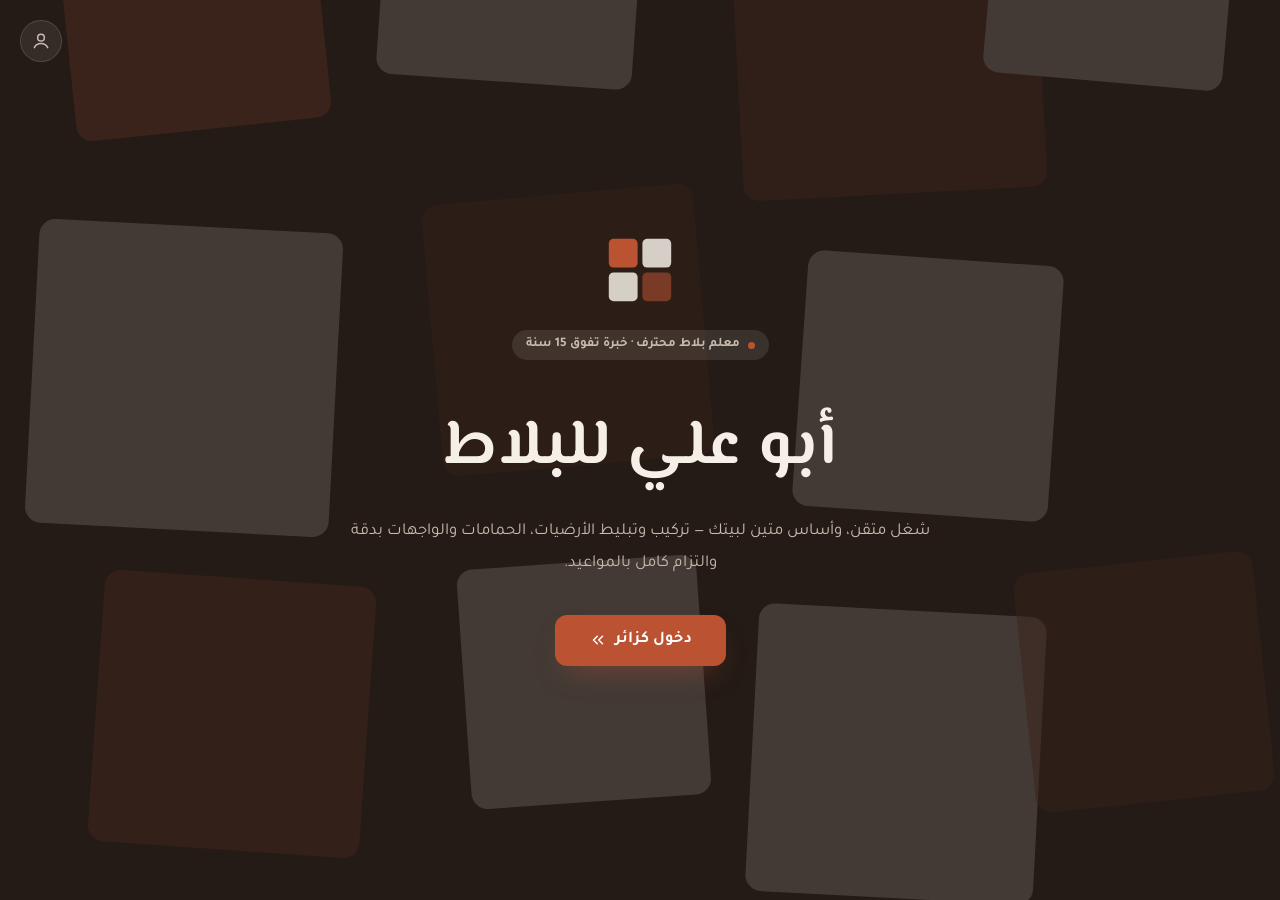
==== admin.html @ b562181c "Initial commit: أبو علي للبلاط website Multi-page static site (HTML/CSS/JS) with a MockAPI-backed ga" ====
<!doctype html>
<html lang="ar" dir="rtl">
<head>
  <meta charset="UTF-8">
  <meta name="viewport" content="width=device-width, initial-scale=1.0">
  <title>لوحة تحكم المدير | أبو علي للبلاط</title>
  <link rel="stylesheet" href="css/style.css">
</head>
<body>

  <header class="admin-topbar">
    <div class="brand">
      <svg width="28" height="28" viewBox="0 0 30 30" fill="none">
        <rect x="2" y="2" width="12" height="12" rx="2" style="fill:var(--accent)"></rect>
        <rect x="16" y="2" width="12" height="12" rx="2" fill="#F5EFE8" opacity="0.85"></rect>
        <rect x="2" y="16" width="12" height="12" rx="2" fill="#F5EFE8" opacity="0.85"></rect>
        <rect x="16" y="16" width="12" height="12" rx="2" style="fill:var(--accent)" opacity="0.55"></rect>
      </svg>
      <span class="brand-name" style="color:var(--text-on-dark);">لوحة تحكم — أبو علي للبلاط</span>
    </div>
    <div style="display:flex; gap:10px; flex-wrap:wrap;">
      <a href="home.html" class="btn btn-outline" style="border-color:rgba(245,239,232,.25); color:var(--text-on-dark);">عرض الموقع</a>
      <a href="gallery.html" class="btn btn-outline" style="border-color:rgba(245,239,232,.25); color:var(--text-on-dark);">معرض الأعمال</a>
      <a href="admin-testimonials.html" class="btn btn-outline" style="border-color:rgba(245,239,232,.25); color:var(--text-on-dark);">إدارة آراء العملاء</a>
      <button id="adminLogoutBtn" class="btn btn-primary" type="button">تسجيل خروج</button>
    </div>
  </header>

  <main class="container" style="padding:clamp(32px,5vw,56px) clamp(20px,5vw,32px);">

    <div class="form-card" style="max-width:480px; margin:0 auto 56px;">
      <h2 id="workFormTitle" style="font-family:'El Messiri',sans-serif; font-size:1.3rem; margin-bottom:6px; color:var(--dark);">إضافة عمل جديد</h2>
      <p style="font-size:0.84rem; color:var(--ink-mute); margin-bottom:22px;">تاريخ النشر بينحط تلقائيًا لحظة الإضافة</p>
      <form id="addWorkForm">
        <div class="form-field">
          <label for="workTitle">عنوان العمل</label>
          <input id="workTitle" type="text" placeholder="مثال: أرضية صالة - بورسلان" required>
        </div>
        <div class="form-field">
          <label for="workDesc">وصف العمل</label>
          <textarea id="workDesc" rows="3" placeholder="تفاصيل إضافية عن المشروع (اختياري)"></textarea>
        </div>
        <div class="form-field">
          <label for="workImage">صورة العمل</label>
          <input id="workImage" type="file" accept="image/*">
          <span id="workImageNote" style="font-size:0.78rem; color:var(--ink-mute); display:none;">اترك الحقل فاضي إذا ما بدك تغيّر الصورة الحالية</span>
        </div>
        <div style="display:flex; gap:10px;">
          <button type="submit" id="workSubmitBtn" class="btn btn-primary" style="flex:1;">نشر العمل</button>
          <button type="button" id="workCancelEditBtn" class="btn btn-outline" style="display:none;">إلغاء التعديل</button>
        </div>
        <div id="addWorkNote" class="form-note"></div>
      </form>
    </div>

    <h3 style="text-align:center; font-family:'El Messiri',sans-serif; font-size:1.15rem; color:var(--dark); margin-bottom:24px;">الأعمال المنشورة</h3>
    <div class="grid-3" id="galleryGrid"></div>
    <p id="galleryEmpty" class="section-desc" style="text-align:center; display:none;">لسا ما في أعمال مضافة</p>

  </main>

  <script src="js/script.js"></script>
</body>
</html>
---- css/style.css ----
/* ===== أبو علي للبلاط — ستايل عام ===== */

@import url('https://fonts.googleapis.com/css2?family=El+Messiri:wght@500;600;700&family=Tajawal:wght@400;500;700;900&display=swap');

:root {
  --bg: #FBF7F2;
  --bg-alt: #F3EBE1;
  --ink: #2B211C;
  --ink-soft: #6B5D53;
  --ink-mute: #8A7A6D;
  --accent: #BB5333;
  --accent-dark: #8A4630;
  --accent-soft: #F0DCCB;
  --stone: #A79C90;
  --stone-dark: #8B8074;
  --line: #E4D9CC;
  --dark: #241B16;
  --dark-soft: #3A2C24;
  --text-on-dark: #F5EFE8;
  --text-on-dark-mute: #C9BBAE;
  --white: #FFFFFF;

  --sidebar-w: 272px;
  --radius-lg: 20px;
  --radius-md: 14px;
  --radius-sm: 10px;
  --shadow-soft: 0 18px 40px -22px rgba(43, 33, 28, 0.28);
  --ease: cubic-bezier(.4, 0, .2, 1);
}

* { box-sizing: border-box; }
html { scroll-behavior: smooth; }
html, body { overflow-x: hidden; }

body {
  margin: 0;
  font-family: "Tajawal", "Segoe UI", Tahoma, sans-serif;
  background: var(--bg);
  color: var(--ink);
  direction: rtl;
  opacity: 0;
  animation: pageFade .5s var(--ease) forwards;
}

@keyframes pageFade {
  from { opacity: 0; transform: translateY(6px); }
  to   { opacity: 1; transform: translateY(0); }
}

h1, h2, h3 { font-family: "El Messiri", "Tajawal", sans-serif; margin: 0; }
p { margin: 0; }
a { color: inherit; text-decoration: none; }
ul { margin: 0; padding: 0; list-style: none; }
button { font-family: inherit; cursor: pointer; border: none; background: none; }
img, svg { display: block; max-width: 100%; }

/* ===== تخطيط الصفحة: قائمة جانبية + محتوى ===== */

.layout { display: flex; min-height: 100vh; }

.sidebar {
  width: var(--sidebar-w);
  flex-shrink: 0;
  background: var(--dark);
  color: var(--text-on-dark);
  display: flex;
  flex-direction: column;
  position: sticky;
  top: 0;
  height: 100vh;
  padding: 28px 22px;
  z-index: 100;
}

.brand { display: flex; align-items: center; gap: 12px; }
.brand-name { font-family: "El Messiri", sans-serif; font-weight: 700; font-size: 1.08rem; color: var(--text-on-dark); display: block; }
.brand-tag { font-size: 0.72rem; color: var(--text-on-dark-mute); display: block; margin-top: 2px; }

.sidebar-nav { display: flex; flex-direction: column; gap: 4px; margin-top: 40px; flex-grow: 1; }

.nav-item {
  display: flex;
  align-items: center;
  gap: 12px;
  padding: 12px 14px;
  border-radius: var(--radius-sm);
  font-size: 0.92rem;
  font-weight: 500;
  color: var(--text-on-dark-mute);
  transition: background .2s var(--ease), color .2s var(--ease), transform .2s var(--ease);
}
.nav-item svg { flex-shrink: 0; opacity: .85; transition: opacity .2s var(--ease); }
.nav-item:hover { background: rgba(245, 239, 232, 0.07); color: var(--text-on-dark); transform: translateX(-2px); }
.nav-item:hover svg { opacity: 1; }
.nav-item.active { background: var(--accent); color: #fff; }
.nav-item.active svg { opacity: 1; }

.sidebar-bottom { display: flex; flex-direction: column; gap: 10px; padding-top: 20px; border-top: 1px solid rgba(245, 239, 232, 0.1); }

.whatsapp-btn {
  display: flex; align-items: center; justify-content: center; gap: 8px;
  background: var(--accent); color: #fff; font-weight: 700; font-size: 0.88rem;
  padding: 12px; border-radius: var(--radius-sm);
  transition: filter .2s var(--ease), transform .2s var(--ease);
}
.whatsapp-btn:hover { filter: brightness(1.08); transform: translateY(-1px); }
.phone-note { text-align: center; font-size: 0.78rem; color: var(--text-on-dark-mute); direction: ltr; }

.menu-toggle {
  display: none;
  position: fixed; top: 16px; left: 16px; z-index: 200;
  width: 44px; height: 44px; border-radius: 12px;
  background: var(--dark); color: var(--text-on-dark);
  align-items: center; justify-content: center;
  box-shadow: var(--shadow-soft);
}

.overlay {
  display: none;
  position: fixed; inset: 0; background: rgba(36, 27, 22, .45);
  z-index: 90; opacity: 0; transition: opacity .25s var(--ease);
}
.overlay.active { display: block; opacity: 1; }

.main-content { flex: 1; min-width: 0; }

/* ===== حاويات وأقسام عامة ===== */

.container { max-width: 1080px; margin: 0 auto; padding: 0 clamp(20px, 5vw, 40px); }
.section { padding: clamp(48px, 6vw, 84px) 0; }
.section-alt { background: var(--bg-alt); }

.eyebrow { font-size: 0.85rem; font-weight: 700; color: var(--accent); }
.section-head { max-width: 620px; margin: 0 0 40px; }
.section-head.center { margin-inline: auto; text-align: center; }
.section-title { font-size: clamp(1.55rem, 2.6vw, 2.15rem); margin-top: 10px; color: var(--dark); }
.section-desc { margin-top: 12px; font-size: 0.98rem; color: var(--ink-soft); line-height: 1.85; }

/* ===== أزرار ===== */

.btn {
  display: inline-flex; align-items: center; justify-content: center; gap: 8px;
  padding: 14px 26px; border-radius: 12px; font-weight: 700; font-size: 0.96rem;
  transition: filter .2s var(--ease), transform .2s var(--ease), box-shadow .2s var(--ease);
}
.btn-primary { background: var(--accent); color: #fff; box-shadow: 0 14px 30px -14px rgba(187, 83, 51, .55); }
.btn-primary:hover { filter: brightness(1.06); transform: translateY(-2px); }
.btn-dark { background: var(--dark); color: var(--text-on-dark); }
.btn-dark:hover { filter: brightness(1.15); transform: translateY(-2px); }
.btn-outline { border: 1.5px solid var(--line); color: var(--ink); }
.btn-outline:hover { border-color: var(--accent); color: var(--accent); transform: translateY(-2px); }

/* ===== بطاقات ===== */

.card {
  background: var(--white); border: 1px solid var(--line); border-radius: var(--radius-lg);
  transition: box-shadow .25s var(--ease), transform .25s var(--ease);
}
.card:hover { box-shadow: var(--shadow-soft); transform: translateY(-4px); }

.icon-badge {
  width: 48px; height: 48px; border-radius: 12px; background: var(--accent-soft);
  display: flex; align-items: center; justify-content: center; flex-shrink: 0;
}

/* ===== هيرو ===== */

.hero-grid { display: grid; grid-template-columns: 1.05fr .95fr; gap: clamp(32px, 5vw, 56px); align-items: center; }
.badge-pill {
  display: inline-flex; align-items: center; gap: 8px; padding: 7px 14px; border-radius: 999px;
  background: var(--accent-soft); font-size: 0.82rem; font-weight: 700; color: var(--accent-dark);
  margin-bottom: 20px;
}
.badge-pill .dot { width: 7px; height: 7px; border-radius: 50%; background: var(--accent); }
.hero-title { font-size: clamp(2.1rem, 4.2vw, 3.2rem); line-height: 1.25; font-weight: 700; color: var(--dark); }
.hero-text { margin-top: 20px; font-size: 1.05rem; line-height: 1.85; color: var(--ink-soft); max-width: 520px; }
.hero-actions { display: flex; flex-wrap: wrap; gap: 14px; margin-top: 32px; }

.hero-visual-wrap {
  position: relative; border-radius: 28px; overflow: hidden;
  background: linear-gradient(155deg, var(--bg-alt), var(--accent-soft));
  padding: clamp(28px, 4vw, 44px); box-shadow: var(--shadow-soft);
}
.hero-floater {
  position: absolute; bottom: -18px; right: 24px; left: 24px; background: var(--white);
  border-radius: 16px; padding: 14px 18px; box-shadow: var(--shadow-soft);
  display: flex; align-items: center; gap: 12px;
}

.stats-row { display: grid; grid-template-columns: repeat(3, auto); gap: clamp(20px, 4vw, 44px); margin-top: 48px; padding-top: 32px; border-top: 1px solid var(--line); }
.stat-num { font-family: "El Messiri", sans-serif; font-weight: 700; font-size: 1.7rem; color: var(--dark); }
.stat-label { font-size: 0.82rem; color: var(--ink-soft); margin-top: 4px; }

/* ===== شبكات محتوى ===== */

.grid-2 { display: grid; grid-template-columns: repeat(2, 1fr); gap: 20px; }
.grid-3 { display: grid; grid-template-columns: repeat(3, 1fr); gap: 20px; }

.why-card { padding: 22px; }
.why-card .title { font-weight: 700; margin-top: 14px; font-size: 0.98rem; color: var(--dark); }
.why-card .desc { font-size: 0.84rem; color: var(--ink-mute); margin-top: 6px; line-height: 1.6; }

.service-card { display: flex; gap: 16px; padding: 26px; }
.service-card .title { font-weight: 700; font-size: 1.02rem; color: var(--dark); }
.service-card .desc { font-size: 0.86rem; color: var(--ink-mute); margin-top: 6px; line-height: 1.7; }
.service-card .price { font-size: 0.86rem; font-weight: 700; margin-top: 10px; color: var(--dark); }

.gallery-card { overflow: hidden; }
.gallery-card svg { width: 100%; display: block; }
.gallery-card .cap { padding: 18px 20px; }
.gallery-card .cap .title { font-weight: 700; font-size: 0.98rem; color: var(--dark); }
.gallery-card .cap .meta { font-size: 0.82rem; color: var(--ink-mute); margin-top: 4px; }

/* ===== معرض الأعمال الديناميكي (قاعدة بيانات) ===== */

.work-card { overflow: hidden; }
.work-card { cursor: pointer; }
.work-card .thumb-wrap { position: relative; }
.work-card .thumb { width: 100%; aspect-ratio: 4 / 3; object-fit: cover; display: block; background: var(--bg-alt); }
.work-card .cap { padding: 16px 18px; }
.work-card .cap .title { font-weight: 700; font-size: 0.98rem; color: var(--dark); overflow-wrap: break-word; }
.work-card .cap .date { font-size: 0.8rem; color: var(--ink-mute); margin-top: 4px; }

.card-actions { position: absolute; top: 10px; left: 10px; display: flex; gap: 8px; }
.icon-action {
  width: 34px; height: 34px; border-radius: 50%;
  background: rgba(43, 33, 28, .75); color: #fff; display: flex; align-items: center; justify-content: center;
  transition: background .2s var(--ease);
}
.icon-action.del-btn:hover { background: #B4231E; }
.icon-action.edit-btn:hover { background: var(--accent); }

.modal-overlay { position: fixed; inset: 0; background: rgba(43, 33, 28, .55); z-index: 300; display: flex; align-items: center; justify-content: center; padding: 20px; }
.modal-box { background: var(--white); border-radius: 20px; padding: 28px; width: 100%; max-width: 360px; box-shadow: var(--shadow-soft); }
.modal-box h3 { font-family: "El Messiri", sans-serif; font-size: 1.15rem; margin-bottom: 18px; color: var(--dark); }

.details-box { max-width: 480px; padding: 0; overflow: hidden; position: relative; }
.details-close {
  position: absolute; top: 12px; left: 12px; z-index: 2;
  width: 34px; height: 34px; border-radius: 50%;
  background: rgba(20, 17, 9, .55); color: #fff;
  display: flex; align-items: center; justify-content: center;
}
.details-image { width: 100%; max-height: 340px; object-fit: cover; display: block; background: var(--bg-alt); }
.details-body { padding: 22px 24px 26px; }
.details-body h3 { font-family: "El Messiri", sans-serif; font-size: 1.2rem; color: var(--dark); margin-bottom: 8px; }
.details-date { font-size: 0.82rem; color: var(--ink-mute); margin-bottom: 14px; }
.details-desc { font-size: 0.95rem; line-height: 1.85; color: var(--ink-soft); white-space: pre-line; overflow-wrap: break-word; }

.testi-card { background: var(--bg-alt); border-radius: 18px; padding: 26px; }
.testi-card .stars { display: flex; gap: 3px; margin-bottom: 14px; }
.testi-card .quote { font-size: 0.94rem; line-height: 1.85; color: #453930; overflow-wrap: break-word; }
.testi-card .name { margin-top: 18px; font-weight: 700; font-size: 0.9rem; color: var(--dark); }
.testi-card .loc { font-size: 0.78rem; color: var(--ink-mute); }

/* ===== نموذج التواصل ===== */

.contact-info-row { display: flex; align-items: center; gap: 14px; }
.contact-info-row .icon { width: 42px; height: 42px; border-radius: 11px; background: rgba(245, 239, 232, .08); display: flex; align-items: center; justify-content: center; flex-shrink: 0; }
.contact-info-row .label { font-size: 0.78rem; color: var(--text-on-dark-mute); }
.contact-info-row .value { font-weight: 700; font-size: 0.96rem; color: var(--text-on-dark); }

.form-card { background: var(--white); border-radius: 20px; padding: clamp(24px, 3vw, 34px); box-shadow: var(--shadow-soft); }
.form-field { display: flex; flex-direction: column; gap: 8px; margin-bottom: 16px; }
.form-field label { font-size: 0.84rem; font-weight: 700; color: var(--ink); }
.form-field input, .form-field textarea, .form-field select {
  width: 100%; padding: 12px 14px; border-radius: var(--radius-sm); border: 1px solid var(--line);
  background: var(--bg); font-family: inherit; font-size: 0.95rem; color: var(--ink);
  transition: border-color .2s var(--ease), box-shadow .2s var(--ease);
}
.form-field input::placeholder, .form-field textarea::placeholder { color: var(--stone); }
.form-field input:focus, .form-field textarea:focus, .form-field select:focus {
  outline: none; border-color: var(--accent); box-shadow: 0 0 0 3px rgba(187, 83, 51, .15);
}
.form-note { font-size: 0.82rem; margin-top: 10px; min-height: 1.2em; }
.form-note.success { color: #3D7A5A; }

.social-row { display: flex; gap: 10px; margin-top: 24px; }
.social-btn {
  width: 38px; height: 38px; border-radius: 10px; background: rgba(245, 239, 232, .08);
  display: flex; align-items: center; justify-content: center;
  transition: background .2s var(--ease), transform .2s var(--ease);
}
.social-btn:hover { background: var(--accent); transform: translateY(-2px); }

/* ===== فوتر ===== */

.site-footer { background: var(--dark); color: var(--text-on-dark); padding: clamp(40px, 5vw, 64px) 0 24px; }
.footer-bottom {
  margin-top: 40px; padding-top: 22px; border-top: 1px solid rgba(245, 239, 232, .12);
  display: flex; flex-wrap: wrap; align-items: center; justify-content: space-between; gap: 12px;
}
.footer-copy { font-size: 0.82rem; color: var(--text-on-dark-mute); }
.footer-note { font-size: 0.76rem; color: #7A6C60; }

/* ===== شريط صفحة داخلية (عنوان أعلى الصفحة) ===== */

.page-hero {
  padding: clamp(48px, 6vw, 76px) 0 clamp(36px, 5vw, 52px);
  background: var(--bg-alt);
  position: relative;
  overflow: hidden;
}
.page-hero::after {
  content: "";
  position: absolute; inset: 0;
  background-image: radial-gradient(var(--accent-soft) 1.5px, transparent 1.5px);
  background-size: 26px 26px;
  opacity: .5;
  pointer-events: none;
}
.page-hero .container { position: relative; }
.breadcrumb { font-size: 0.85rem; color: var(--ink-mute); display: flex; align-items: center; gap: 8px; margin-top: 12px; }
.breadcrumb a { color: var(--accent); font-weight: 700; }

/* ===== لوحة تحكم المدير ===== */

.admin-topbar {
  display: flex; align-items: center; justify-content: space-between; flex-wrap: wrap; gap: 14px;
  padding: 16px clamp(20px, 5vw, 32px);
  background: var(--dark);
}

/* ===== شاشة الدخول (Splash) ===== */

.splash-page {
  min-height: 100vh; background: var(--dark); color: var(--text-on-dark);
  position: relative; overflow: hidden;
  display: flex; align-items: center; justify-content: center;
  padding: 24px;
}
.splash-bg { position: absolute; inset: 0; width: 100%; height: 100%; opacity: .14; }
.splash-admin-icon {
  position: fixed; top: 20px; left: 20px; z-index: 20;
  width: 42px; height: 42px; border-radius: 50%;
  background: rgba(245, 239, 232, .08); color: var(--text-on-dark-mute);
  display: flex; align-items: center; justify-content: center;
  border: 1px solid rgba(245, 239, 232, .15);
  transition: background .2s var(--ease), color .2s var(--ease);
}
.splash-admin-icon:hover { background: var(--accent); color: #fff; }

.splash-content { position: relative; z-index: 2; text-align: center; max-width: 620px; }
.splash-logo { margin: 0 auto 24px; display: block; }
.splash-title { font-size: clamp(2.4rem, 6vw, 4rem); font-weight: 700; color: var(--text-on-dark); margin-top: 18px; }
.splash-tagline { margin-top: 18px; font-size: 1.05rem; color: var(--text-on-dark-mute); line-height: 1.85; }
.splash-enter-btn { margin-top: 36px; padding: 16px 34px; font-size: 1.02rem; }

@media (max-width: 560px) {
  .splash-admin-icon { top: 14px; left: 14px; width: 38px; height: 38px; }
}

/* ===== ظهور تدريجي عند التمرير ===== */

.reveal { opacity: 0; transform: translateY(22px); transition: opacity .7s var(--ease), transform .7s var(--ease); }
.reveal.in-view { opacity: 1; transform: translateY(0); }
.reveal-delay-1.in-view { transition-delay: .08s; }
.reveal-delay-2.in-view { transition-delay: .16s; }
.reveal-delay-3.in-view { transition-delay: .24s; }
.reveal-delay-4.in-view { transition-delay: .32s; }

/* ===== استجابة ===== */

@media (max-width: 960px) {
  .sidebar {
    position: fixed; top: 0; right: 0; height: 100vh;
    transform: translateX(100%);
    transition: transform .3s var(--ease);
    box-shadow: -12px 0 40px rgba(0,0,0,.25);
  }
  .sidebar.open { transform: translateX(0); }
  .menu-toggle { display: flex; }
  .main-content { padding-top: 70px; }

  .hero-grid, .grid-2, .grid-3 { grid-template-columns: 1fr !important; }
  .hero-visual-wrap { order: -1; }
  .stats-row { grid-template-columns: repeat(3, 1fr) !important; gap: 16px !important; }
}

@media (max-width: 480px) {
  .stats-row { grid-template-columns: repeat(3, 1fr) !important; }
  .stat-num { font-size: 1.3rem; }
}

@media (max-width: 700px) {
  .admin-topbar { flex-direction: column; align-items: stretch; text-align: center; }
  .admin-topbar .brand { justify-content: center; }
  .admin-topbar > div:last-child { justify-content: center; }
  .admin-topbar .btn { flex: 1; }
}

@media (max-width: 420px) {
  .form-card, .modal-box { padding: 20px; }
  .details-body { padding: 18px; }
  .btn { padding: 13px 20px; font-size: 0.9rem; }
}
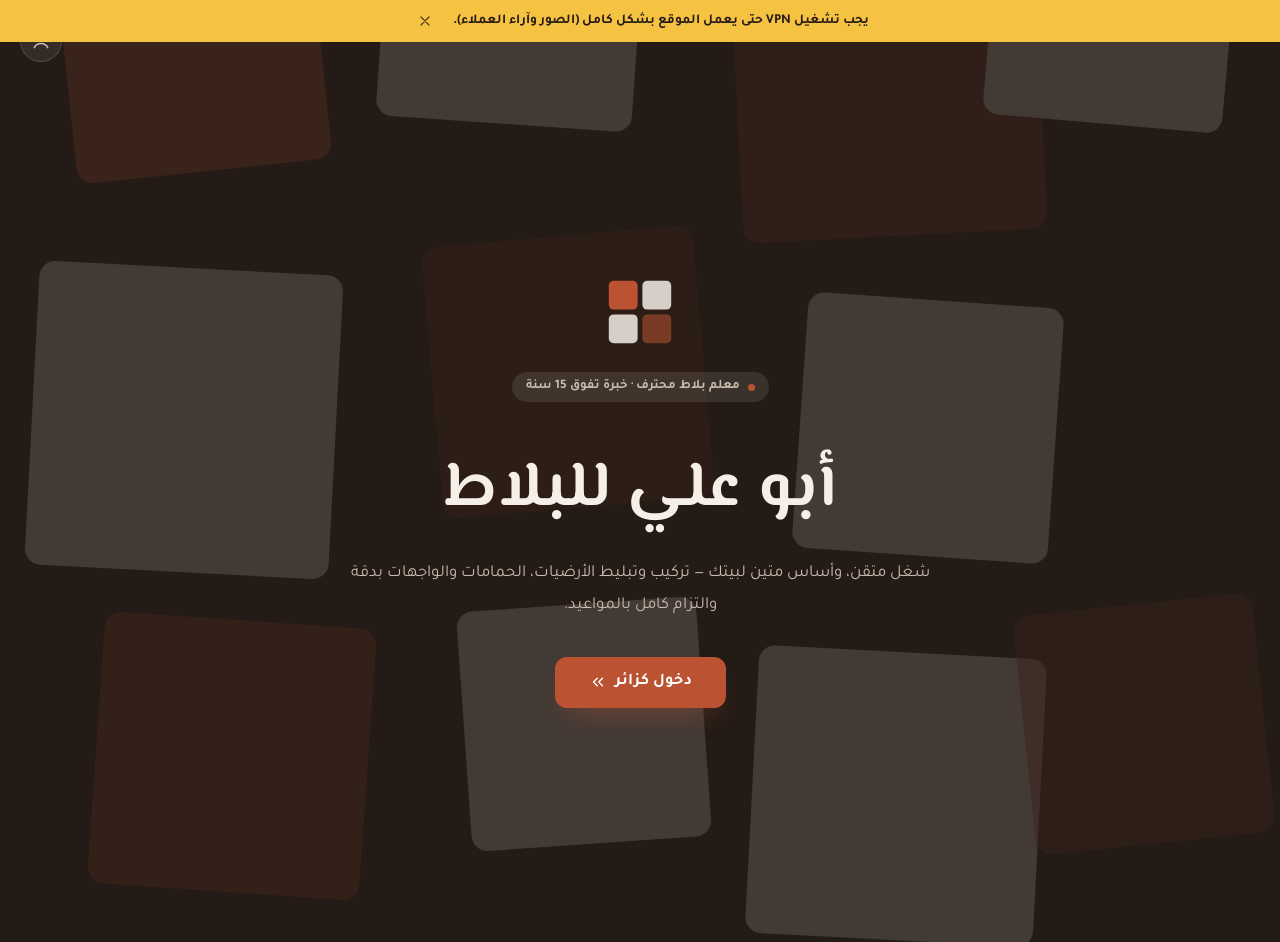
==== commit a688b288: "Make title and description optional when adding a work The image is the only required field now; tit" ====
--- a/admin.html
+++ b/admin.html
@@ -33,8 +33,8 @@
       <p style="font-size:0.84rem; color:var(--ink-mute); margin-bottom:22px;">تاريخ النشر بينحط تلقائيًا لحظة الإضافة</p>
       <form id="addWorkForm">
         <div class="form-field">
-          <label for="workTitle">عنوان العمل</label>
-          <input id="workTitle" type="text" placeholder="مثال: أرضية صالة - بورسلان" required>
+          <label for="workTitle">عنوان العمل (اختياري)</label>
+          <input id="workTitle" type="text" placeholder="مثال: أرضية صالة - بورسلان">
         </div>
         <div class="form-field">
           <label for="workDesc">وصف العمل</label>
--- a/css/style.css
+++ b/css/style.css
@@ -313,6 +313,17 @@
 .breadcrumb { font-size: 0.85rem; color: var(--ink-mute); display: flex; align-items: center; gap: 8px; margin-top: 12px; }
 .breadcrumb a { color: var(--accent); font-weight: 700; }
 
+/* ===== تنبيه VPN ===== */
+
+.vpn-banner {
+  position: sticky; top: 0; z-index: 500;
+  background: #F5C242; color: #241B16;
+  padding: 12px 20px; font-size: 0.85rem; font-weight: 600;
+  display: flex; align-items: center; justify-content: center; gap: 14px; text-align: center;
+}
+.vpn-banner button { flex-shrink: 0; display: flex; color: inherit; opacity: .75; }
+.vpn-banner button:hover { opacity: 1; }
+
 /* ===== لوحة تحكم المدير ===== */
 
 .admin-topbar {
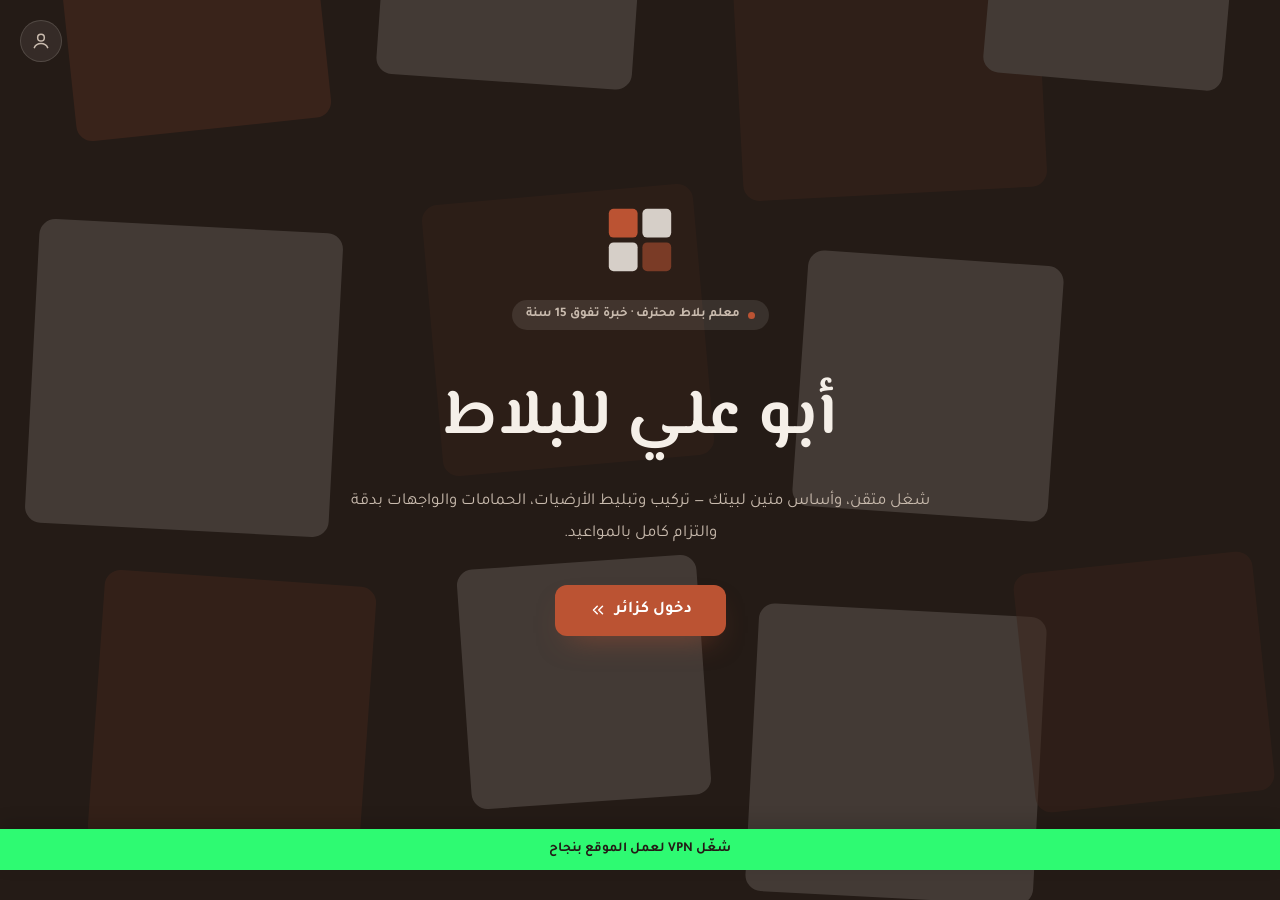
==== commit deb7261d: "Load gallery images in batches of 5 with a loading message Shows 'جاري تحميل الصور...' while fetchin" ====
--- a/admin.html
+++ b/admin.html
@@ -54,8 +54,12 @@
     </div>
 
     <h3 style="text-align:center; font-family:'El Messiri',sans-serif; font-size:1.15rem; color:var(--dark); margin-bottom:24px;">الأعمال المنشورة</h3>
+    <p id="galleryLoading" class="section-desc" style="text-align:center; margin-bottom:12px;">جاري تحميل الصور...</p>
     <div class="grid-3" id="galleryGrid"></div>
     <p id="galleryEmpty" class="section-desc" style="text-align:center; display:none;">لسا ما في أعمال مضافة</p>
+    <div style="text-align:center; margin-top:24px;">
+      <button id="loadMoreWorksBtn" class="btn btn-outline" type="button" style="display:none;">تحميل المزيد</button>
+    </div>
 
   </main>
 
--- a/css/style.css
+++ b/css/style.css
@@ -31,6 +31,7 @@
 * { box-sizing: border-box; }
 html { scroll-behavior: smooth; }
 html, body { overflow-x: hidden; }
+body:has(.splash-page) { overflow-y: hidden; }
 
 body {
   margin: 0;
@@ -316,13 +317,12 @@
 /* ===== تنبيه VPN ===== */
 
 .vpn-banner {
-  position: sticky; top: 0; z-index: 500;
-  background: #F5C242; color: #241B16;
+  position: fixed; bottom: 30px; left: 0; right: 0; z-index: 500; margin: 0;
+  background: #2efa72; color: #241B16;
   padding: 12px 20px; font-size: 0.85rem; font-weight: 600;
-  display: flex; align-items: center; justify-content: center; gap: 14px; text-align: center;
-}
-.vpn-banner button { flex-shrink: 0; display: flex; color: inherit; opacity: .75; }
-.vpn-banner button:hover { opacity: 1; }
+  text-align: center;
+  box-shadow: 0 -6px 18px rgba(0, 0, 0, .15);
+}
 
 /* ===== لوحة تحكم المدير ===== */
 
@@ -335,10 +335,10 @@
 /* ===== شاشة الدخول (Splash) ===== */
 
 .splash-page {
-  min-height: 100vh; background: var(--dark); color: var(--text-on-dark);
+  height: 100vh; height: 100dvh; background: var(--dark); color: var(--text-on-dark);
   position: relative; overflow: hidden;
   display: flex; align-items: center; justify-content: center;
-  padding: 24px;
+  padding: 24px 24px 84px;
 }
 .splash-bg { position: absolute; inset: 0; width: 100%; height: 100%; opacity: .14; }
 .splash-admin-icon {
